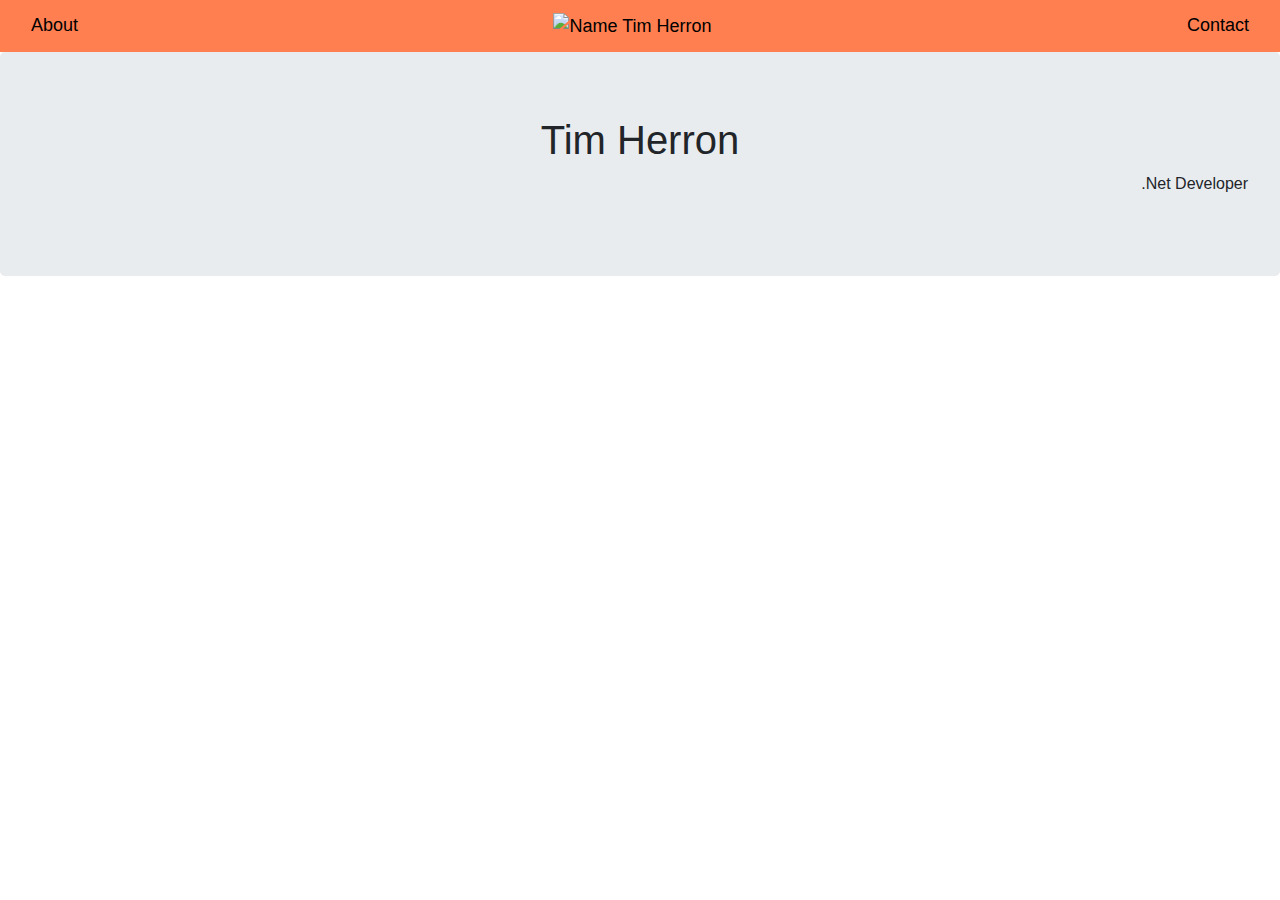
==== index.html @ d228ed91 "initial commit" ====
<!doctype html>
<html lang="en">
    <head>
        <!-- Required meta tags -->
        <meta charset="utf-8">
        <meta
        name="viewport" content="width=device-width, initial-scale=1, shrink-to-fit=no">

        <!-- Bootstrap CSS -->
        <link rel="stylesheet" href="https://stackpath.bootstrapcdn.com/bootstrap/4.5.2/css/bootstrap.min.css" integrity="sha384-JcKb8q3iqJ61gNV9KGb8thSsNjpSL0n8PARn9HuZOnIxN0hoP+VmmDGMN5t9UJ0Z" crossorigin="anonymous">
        <link rel="stylesheet" href="starter.css" type="text/css">

        <title>Tim Herron .Net Developer</title>
    </head>
    <body>
        <nav class="top-nav  sticky-top  py-1">
            <div class="container-fluid d-flex flex-row justify-content-between mx-auto">
                <a href="" class="py-2 px-3  flex-item">About</a>
                <a class="py-2 px-3  flex-item" href="#" aria-label="Tim Herron">
                    <img src="../images/Tim_Herron.svg" alt="Name Tim Herron">
                </a>
                <a href="" class="py-2 px-3  flex-item">Contact</a>
            </div>
        </nav>

        <div class="jumbotron text-center">
            <h1>Tim Herron</h1>
            <p class="text-right">.Net Developer</p>
        </div>


        <!-- Optional JavaScript -->
        <!-- jQuery first, then Popper.js, then Bootstrap JS -->
        <script src="https://code.jquery.com/jquery-3.5.1.slim.min.js" integrity="sha384-DfXdz2htPH0lsSSs5nCTpuj/zy4C+OGpamoFVy38MVBnE+IbbVYUew+OrCXaRkfj" crossorigin="anonymous"></script>
        <script src="https://cdn.jsdelivr.net/npm/popper.js@1.16.1/dist/umd/popper.min.js" integrity="sha384-9/reFTGAW83EW2RDu2S0VKaIzap3H66lZH81PoYlFhbGU+6BZp6G7niu735Sk7lN" crossorigin="anonymous"></script>
        <script src="https://stackpath.bootstrapcdn.com/bootstrap/4.5.2/js/bootstrap.min.js" integrity="sha384-B4gt1jrGC7Jh4AgTPSdUtOBvfO8shuf57BaghqFfPlYxofvL8/KUEfYiJOMMV+rV" crossorigin="anonymous"></script>
    </body>
</html>
---- starter.css ----
.top-nav {
    background-color: coral;
}

.top-nav a{
    color: black;
    text-decoration: none;
    font-size: large;
    font-family: 'Franklin Gothic Medium', 'Arial Narrow', Arial, sans-serif;
    /* background-color: aquamarine; */
  }

.top-nav div {
        width: 100%;
  }

.top-nav a:hover {
    color: #fff;
    background-color: hsla(26, 0%, 72%, 0.7);
    border-radius: 5%;
    text-decoration: none;
    transition: ease-in-out color .35s;
  }
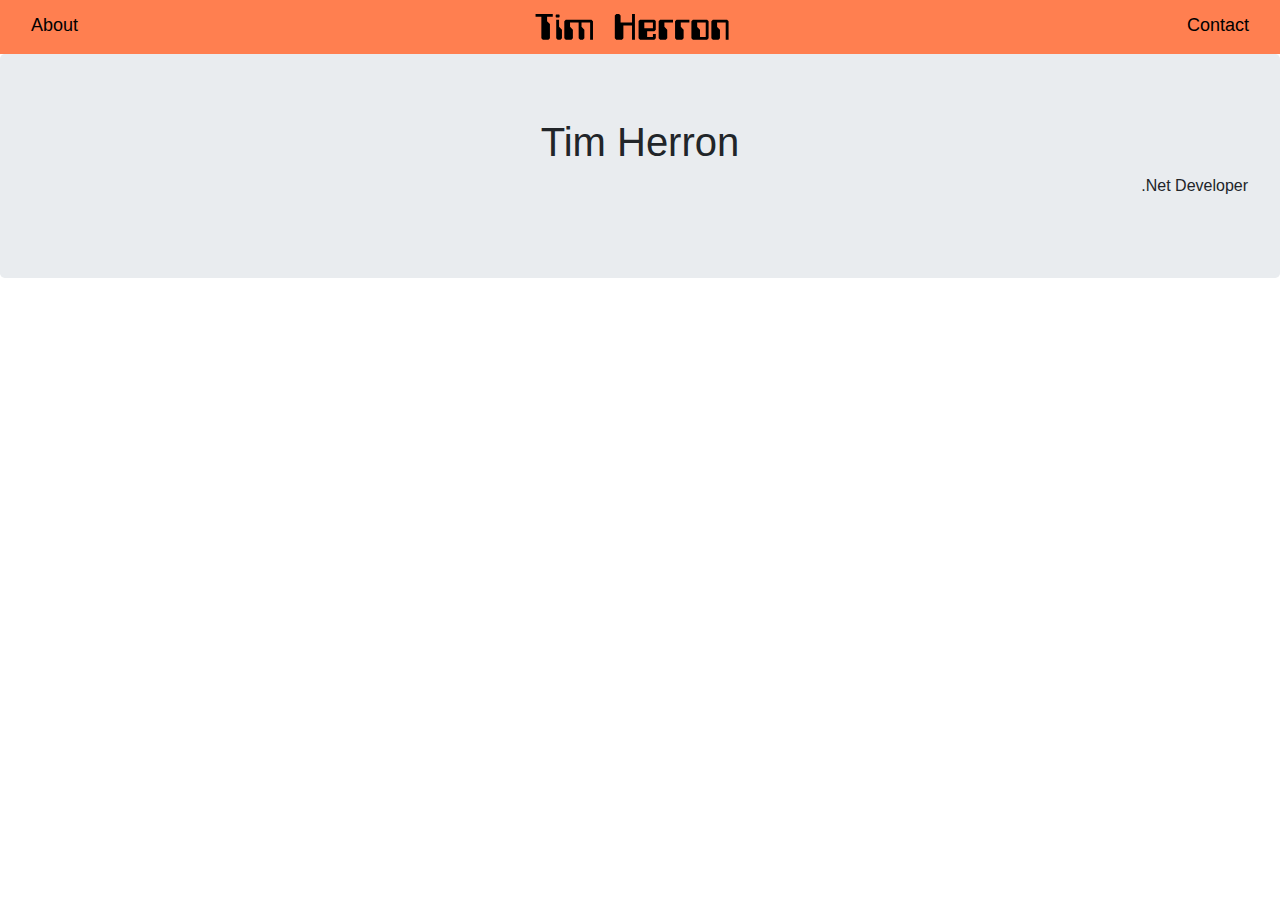
==== commit c83d1dc3: "WIP navbar and jumbotron" ====
--- a/index.html
+++ b/index.html
@@ -17,7 +17,7 @@
             <div class="container-fluid d-flex flex-row justify-content-between mx-auto">
                 <a href="" class="py-2 px-3  flex-item">About</a>
                 <a class="py-2 px-3  flex-item" href="#" aria-label="Tim Herron">
-                    <img src="../images/Tim_Herron.svg" alt="Name Tim Herron">
+                    <img src="images/Tim_Herron.svg" alt="Name Tim Herron">
                 </a>
                 <a href="" class="py-2 px-3  flex-item">Contact</a>
             </div>
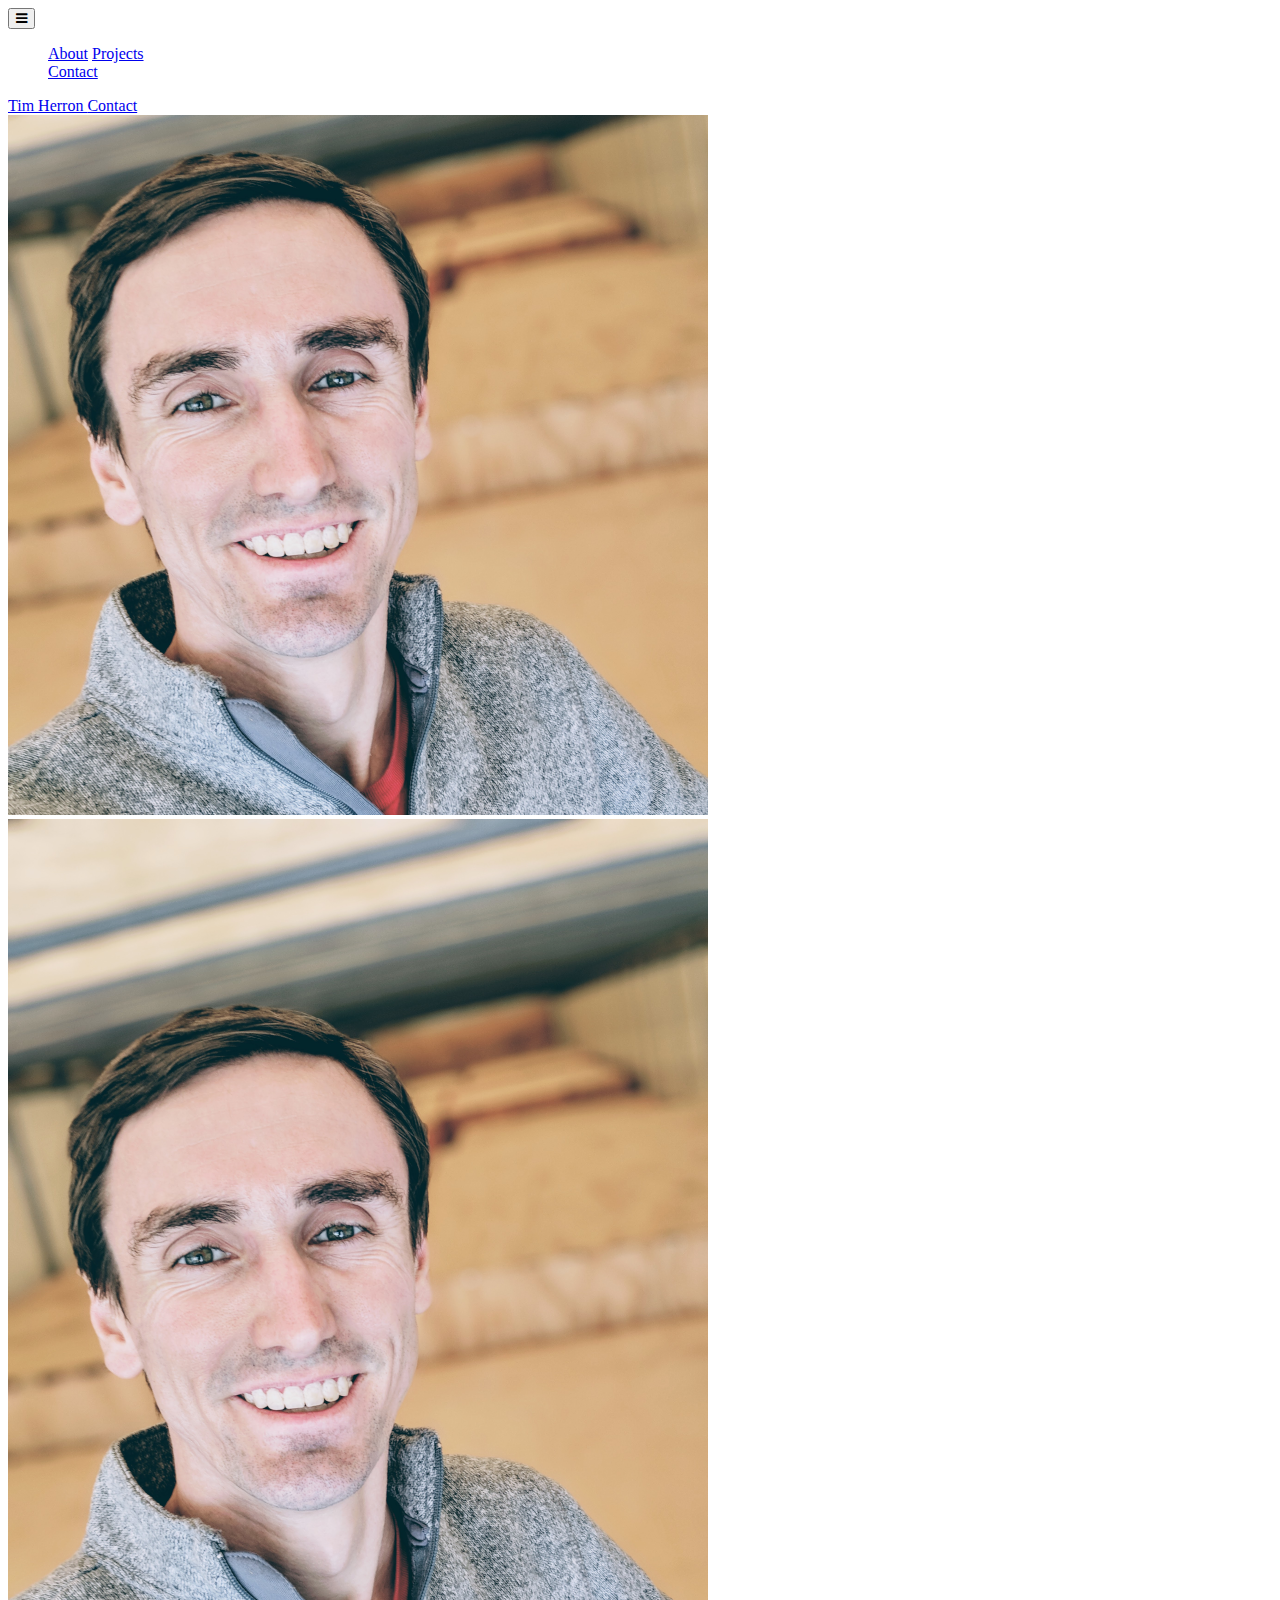
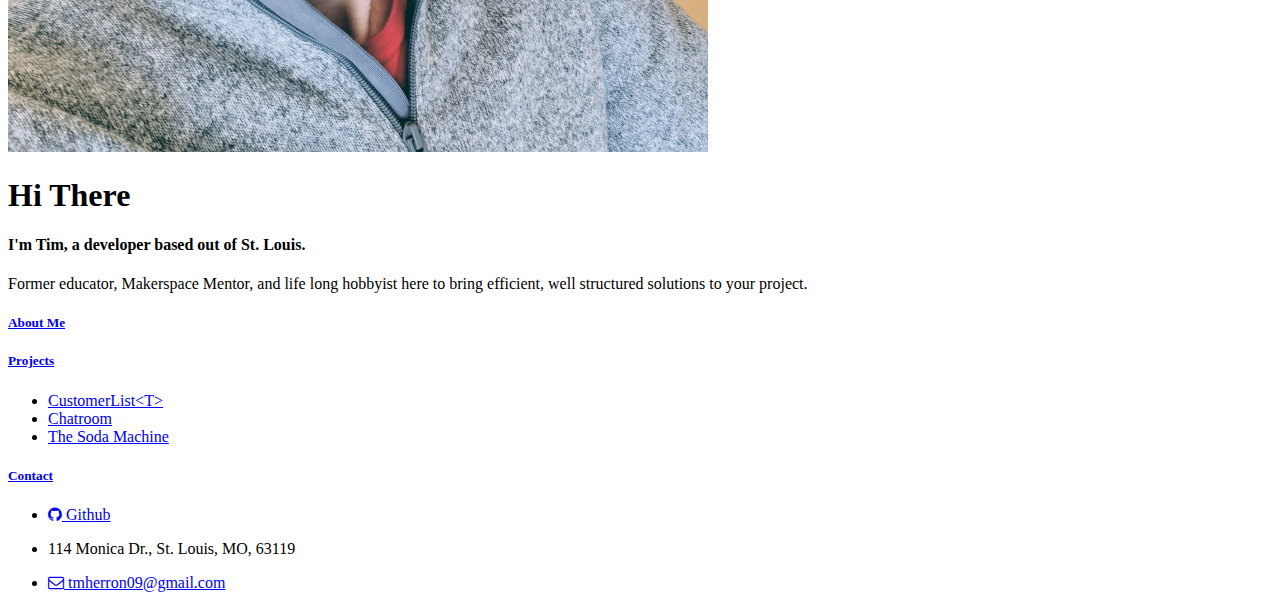
==== commit 79751c37: "Update index.html" ====
--- a/index.html
+++ b/index.html
@@ -1,38 +1,122 @@
-<!doctype html>
-<html lang="en">
-    <head>
-        <!-- Required meta tags -->
-        <meta charset="utf-8">
-        <meta
-        name="viewport" content="width=device-width, initial-scale=1, shrink-to-fit=no">
-
-        <!-- Bootstrap CSS -->
-        <link rel="stylesheet" href="https://stackpath.bootstrapcdn.com/bootstrap/4.5.2/css/bootstrap.min.css" integrity="sha384-JcKb8q3iqJ61gNV9KGb8thSsNjpSL0n8PARn9HuZOnIxN0hoP+VmmDGMN5t9UJ0Z" crossorigin="anonymous">
-        <link rel="stylesheet" href="starter.css" type="text/css">
-
-        <title>Tim Herron .Net Developer</title>
-    </head>
-    <body>
-        <nav class="top-nav  sticky-top  py-1">
-            <div class="container-fluid d-flex flex-row justify-content-between mx-auto">
-                <a href="" class="py-2 px-3  flex-item">About</a>
-                <a class="py-2 px-3  flex-item" href="#" aria-label="Tim Herron">
-                    <img src="images/Tim_Herron.svg" alt="Name Tim Herron">
-                </a>
-                <a href="" class="py-2 px-3  flex-item">Contact</a>
-            </div>
-        </nav>
-
-        <div class="jumbotron text-center">
-            <h1>Tim Herron</h1>
-            <p class="text-right">.Net Developer</p>
-        </div>
-
-
-        <!-- Optional JavaScript -->
-        <!-- jQuery first, then Popper.js, then Bootstrap JS -->
-        <script src="https://code.jquery.com/jquery-3.5.1.slim.min.js" integrity="sha384-DfXdz2htPH0lsSSs5nCTpuj/zy4C+OGpamoFVy38MVBnE+IbbVYUew+OrCXaRkfj" crossorigin="anonymous"></script>
-        <script src="https://cdn.jsdelivr.net/npm/popper.js@1.16.1/dist/umd/popper.min.js" integrity="sha384-9/reFTGAW83EW2RDu2S0VKaIzap3H66lZH81PoYlFhbGU+6BZp6G7niu735Sk7lN" crossorigin="anonymous"></script>
-        <script src="https://stackpath.bootstrapcdn.com/bootstrap/4.5.2/js/bootstrap.min.js" integrity="sha384-B4gt1jrGC7Jh4AgTPSdUtOBvfO8shuf57BaghqFfPlYxofvL8/KUEfYiJOMMV+rV" crossorigin="anonymous"></script>
-    </body>
-</html>
+<!DOCTYPE html>
+<html lang="en">
+    <head>
+        <!-- Required meta tags -->
+        <meta charset="utf-8">
+        <meta
+        name="viewport" content="width=device-width, initial-scale=1, shrink-to-fit=no">
+
+        <!-- Fonts -->
+        <link href="https://fonts.googleapis.com/icon?family=Material+Icons" rel="stylesheet">
+        <link rel='stylesheet' href="https://maxcdn.bootstrapcdn.com/font-awesome/4.7.0/css/font-awesome.min.css">
+        <link href="https://fonts.googleapis.com/css2?family=Mandali&family=Open+Sans&family=Passion+One&display=swap" rel="stylesheet">
+
+
+        <!-- Bootstrap CSS -->
+        <!-- <link rel="stylesheet" href="https://stackpath.bootstrapcdn.com/bootstrap/4.5.2/css/bootstrap.min.css" integrity="sha384-JcKb8q3iqJ61gNV9KGb8thSsNjpSL0n8PARn9HuZOnIxN0hoP+VmmDGMN5t9UJ0Z" crossorigin="anonymous"> -->
+        <link rel="stylesheet" href="css/bootstrap.css" type=“text/css”> <link rel="stylesheet" href="css/styles.css" type=“text/css”>
+        <title>Tim Herron Portfolio</title>
+    </head>
+    <body>
+        <!-- Sticky Nav -->
+        <nav class="navbar navbar-expand-md sticky-top mx-auto py-1 my-nav-bg my-nav-mb" style="overflow: hidden;">
+            <div class="container-fluid d-flex flex-row justify-content-between mx-auto">
+                <button class="navbar-toggler" type="button" data-toggle="collapse" data-target="#navbarSupportedContent">
+                    <i class="fa fa-bars"></i>
+                </button>
+                <div class="py-2 navbar-collapse collapse navbarSupportedContent" id="navbarSupportedContent" style="max-width: 150px;">
+                    <ul class="navbar-nav">
+                        <a href="about.html" class="py-2 px-3 flex-item" style="width: fit-content;">About</a>
+                        <a href="projects.html" class="py-2 px-3 flex-item" style="width: fit-content;">Projects</a>
+                        <a href="contact.html" class="py-2 px-3 flex-item th-nav-contact-menu" style="width: fit-content;">Contact</a>
+                    </ul>
+                </div>
+
+                <a class="flex-item nav-header-text" href="index.html">Tim Herron
+                    <!-- <img src="Tim_Herron.svg" alt="Name Tim Herron" class="img-fluid"> -->
+                </a>
+
+                <a href="contact.html" class="py-2 px-2 flex-item th-nav-contact-right">Contact</a>
+            </div>
+        </nav>
+        <!-- End Sticky Nac -->
+
+        <!-- Intro Card -->
+        <!-- <div class="container-fluid mb-3" style="z-index: -100;"> -->
+            <div class="jumbotron-fluid mb-5" style="z-index: -100;">
+
+            <div class="card intro-card mx-auto my-auto">
+                <div class="row no-gutters">
+                    <div class="col-md-6">
+                        <img src="tmh_portfolio_portrait_cf.png" class="card-img-top h-100 img-fluid img-intro-mobile" alt="...">
+                        <img src="tmh_portfolio_portrait_cf_por.png" class="card-img-top h-100 img-fluid img-intro-lg" alt="...">
+
+                    </div>
+                    <div class="col-md-6">
+                        <div class="card-body d-flex flex-column h-100 justify-content-center" style="max-width: 80%;">
+                            <h1 class="card-title">Hi There</h1>
+                            <h4>I'm Tim, a developer based out of St. Louis.</h4>
+                            <p class="card-text">Former educator, Makerspace Mentor, and life long hobbyist here to bring efficient, well structured solutions to your project.</p>
+                            <!-- <a href="#" class="btn btn-primary">Go somewhere</a> -->
+                        </div>
+                    </div>
+                </div>
+                <!-- <div class="img-neum"></div> -->
+            </div>
+        </div>
+        <!-- End Intro Card -->
+
+        <!-- Footer -->
+        <footer class="jumbotron text-center footer footer-bg" style="margin-bottom:0">
+            <div class="row">
+
+                <div class="col-sm-4 mb-3">
+                    <a href="about.html" alt="About Me">
+                        <h5>About Me</h5>
+                    </a>
+                </div>
+                <div class="col-sm-4">
+                    <a href="projects.html" alt="My Projects">
+                    <h5>Projects</h5>
+                    </a>
+                    <ul class="list-unstyled">
+                        <li class="my-4">
+                            <a class="text-footer" href="comingsoon.html">CustomerList&lt;T&gt;</a>
+                        </li>
+
+                        <li class="my-4">
+                            <a class="text-footer" href="comingsoon.html">Chatroom</a>
+                        </li>
+                        <li class="my-4">
+                            <a class="text-footer" href="comingsoon.html">The Soda Machine</a>
+                        </li>
+                    </ul>
+                </div>
+                <div class="col-sm-4">
+                    <a href="contact.html" alt="Contact page">
+                    <h5 class="my-1">Contact</h5>
+                </a>
+                    <ul class="list-unstyled text-small">
+                        <li class="mt-2">
+                            <a href="https://github.com/tmherron09" alt="Github Link">
+                                <i class="fa fa-github"></i>
+                                Github
+                            </a>
+                        </li>
+                        <li class="mt-2">
+                            <p>114 Monica Dr., St. Louis, MO, 63119</p>
+                        </li>
+                        <li>
+                            <a href="tmherron09@gmail.com" alt="Email tmherron09@gmail.com">
+                                <i class="fa fa-envelope-o"></i>
+                                tmherron09@gmail.com
+                            </a>
+                        </li>
+
+                    </ul>
+                </div>
+            </div>
+        </footer>
+        <!-- End Footer -->
+    </body>
+</html></footer><!-- End Footer --></body></html></div><!-- Optional JavaScript --><!-- jQuery first, then Popper.js, then Bootstrap JS --><script src="https://code.jquery.com/jquery-3.5.1.slim.min.js" integrity="sha384-DfXdz2htPH0lsSSs5nCTpuj/zy4C+OGpamoFVy38MVBnE+IbbVYUew+OrCXaRkfj" crossorigin="anonymous"></script><script src="https://cdn.jsdelivr.net/npm/popper.js@1.16.1/dist/umd/popper.min.js" integrity="sha384-9/reFTGAW83EW2RDu2S0VKaIzap3H66lZH81PoYlFhbGU+6BZp6G7niu735Sk7lN" crossorigin="anonymous"></script><script src="https://stackpath.bootstrapcdn.com/bootstrap/4.5.2/js/bootstrap.min.js" integrity="sha384-B4gt1jrGC7Jh4AgTPSdUtOBvfO8shuf57BaghqFfPlYxofvL8/KUEfYiJOMMV+rV" crossorigin="anonymous"></script></body></html>
--- a/css/styles.css
+++ b/css/styles.css
@@ -0,0 +1,494 @@
+
+
+:root {
+    /* Screen sizes based off bootstrap */
+    --th-media-sm: 576px;
+    --th-media-md: 768px;
+    --th-media-lg: 992px;
+    --th-media-xl: 1200px;
+    /* Header-  header-bg sizes */
+    --th-header-xs: 525px;
+    --th-header-sm: 625px;
+    --th-header-md: 275px;
+    --th-header-lg: 350px;
+    --th-header-xl: 550px;
+}
+
+
+body {
+    font-family: 'Open sans', sans-serif;
+}
+
+/* Colors */
+
+.color-storage {
+    color: #536976;
+    color: #C4D7F2;
+    color: #AFDEDC;
+    color: #91A8A4;
+    color: #776871;
+}
+.color-storage2 {
+    color: #536976;
+    color: #E8C547;
+    color: #CDD1C4;
+    color: #FF8552;
+    color: #E71D36;
+}
+
+html,
+body,
+.container-fluid {
+    width: 100%;
+    height: 100%;
+    margin: 0;
+    padding: 0;
+    color: #000;
+}
+
+a {
+    color: #000;
+}
+
+
+.header-bg {
+    margin-bottom: 50px;
+    width: 100%;
+}
+
+#scroll_icon {
+    position: absolute;
+    top: 0px;
+    width: 100%;
+    height: var(--th-header-xs);
+    background: url('icons_1000_blurred.png') 100px 250px;
+    animation: wind 50s linear infinite;
+    z-index: 0;
+    opacity: .3;
+}
+
+.bg-petrol {
+    position: absolute;
+    top: 0px;
+    width: 100%;
+    height: var(--th-header-xs);
+    /* background: rgb(187,210,197); */
+    background: radial-gradient(circle, rgba(187,210,197,1) 0%, rgba(83,105,118,1) 100%);
+    box-shadow:  0 5px 20px 3px #475964, 
+             0 5px 100px 3px #5f7988;
+}
+.bg-petrol-plain {
+    position: fixed;
+    top: 0px;
+    width: 100%;
+    height: var(--th-media-xs);
+    background-color: #536976;
+}
+
+
+
+@keyframes wind {
+    0% {
+        background-position: 0 200px, 0 300px, 100px 250px;
+        /* mix-blend-mode: luminosity; */
+    }
+    100% {
+        background-position: 1000px 200px, 1200px 300px, 1100px 250px;
+        /* mix-blend-mode: luminosity; */
+    }
+}
+
+
+/* Yohumyan */
+.frame-neumorphism-round{
+    display: flex;
+    flex-direction: row;
+    justify-content: space-around;
+    align-items: center;
+    height: 80px;
+    width: 350px;
+    position: relative;
+     box-shadow:
+     -7px -7px 20px 0px #fff9,
+     -4px -4px 5px 0px #fff9,
+     7px 7px 20px 0px #0002,
+     4px 4px 5px 0px #0001,
+     inset 0px 0px 0px 0px #fff9,
+     inset 0px 0px 0px 0px #0001,
+     inset 0px 0px 0px 0px #fff9,        inset 0px 0px 0px 0px #0001;
+   transition:box-shadow 0.6s cubic-bezier(.79,.21,.06,.81);
+     border-radius: 10px;
+}
+
+
+.main-card-neum-bs {
+    position: absolute;
+    width: 100%;
+    height: 100%;
+    top: 0;
+    left: 0;
+    border-radius: 12px 0% 0% 12px / 12px 0% 0% 12px ;
+    box-shadow:  20px 20px 60px #475964, 
+             -20px -20px 60px #5f7988;
+}
+.main-card-profile-img {
+    border-radius: 12px 12px 0% 0% / 12px 12px 0% 0% ;
+}
+
+
+
+
+@media (min-width: 768px) {
+    .main-card-profile-img {
+        
+        border-radius: 12px 0% 0% 12px / 12px 0% 0% 12px ;
+    }
+ }
+
+ /* .my-sidebar {
+     height: 100%;
+     background-color: #91A8A4;
+
+    box-shadow:  20px 20px 60px #7b8f8b, 
+        -20px -20px 60px #a7c1bd;
+ } */
+
+
+@media screen and (min-width: 576px) {
+
+    #scroll_icon {
+        position: absolute;
+        top: 0px;
+        height: var(--th-header-sm);
+        width: 100%;
+        background: url('icons_1000_blurred.png') 100px 250px;
+        animation: wind 50s linear infinite;
+        z-index: 0;
+        opacity: .3;
+    }
+    
+    .bg-petrol {
+        position: absolute;
+        top: 0px;
+        width: 100%;
+        height: var(--th-header-sm);
+        /* background: rgb(187,210,197); */
+        background: radial-gradient(circle, rgba(187,210,197,1) 0%, rgba(83,105,118,1) 100%);
+    }
+
+}
+
+@media screen and (min-width: 768px) {
+
+    #scroll_icon {
+        position: fixed;
+        top: 0px;
+        height: var(--th-header-md);
+        width: 100%;
+        background: url('icons_1000_blurred.png') 100px 250px;
+        animation: wind 50s linear infinite;
+        z-index: 0;
+        opacity: .3;
+    }
+    
+    .bg-petrol {
+        position: fixed;
+        top: 0px;
+        width: 100%;
+        height: var(--th-header-md);
+        /* background: rgb(187,210,197); */
+        background: radial-gradient(circle, rgba(187,210,197,1) 0%, rgba(83,105,118,1) 100%);
+    }
+    .header-bg {
+        margin-bottom: 50px;
+    }
+}
+@media screen and (min-width: 992px) {
+
+    #scroll_icon {
+        position: fixed;
+        top: 0px;
+        height: var(--th-header-lg);
+        width: 100%;
+        background: url('icons_1000_blurred.png') 100px 250px;
+        animation: wind 50s linear infinite;
+        z-index: 0;
+        opacity: .3;
+    }
+    
+    .bg-petrol {
+        position: fixed;
+        top: 0px;
+        width: 100%;
+        height: var(--th-header-lg);
+        /* background: rgb(187,210,197); */
+        background: radial-gradient(circle, rgba(187,210,197,1) 0%, rgba(83,105,118,1) 100%);
+    }
+    .header-bg {
+        margin-bottom: 50px;
+    }
+}
+
+@media screen and (min-width: 1200px) {
+
+    #scroll_icon {
+        position: fixed;
+        top: 0px;
+        height: var(--th-header-xl);
+        width: 100%;
+        background: url('icons_1000_blurred.png') 100px 250px;
+        animation: wind 50s linear infinite;
+        z-index: 0;
+        opacity: .3;
+    }
+    
+    .bg-petrol {
+        position: fixed;
+        top: 0px;
+        width: 100%;
+        height: var(--th-header-xl);
+        /* background: rgb(187,210,197); */
+        background: radial-gradient(circle, rgba(187,210,197,1) 0%, rgba(83,105,118,1) 100%);
+    }
+    .header-bg {
+        margin-bottom: 50px;
+    }
+}
+
+
+
+
+
+
+/*  Project Restart */
+
+
+/* .intro-card {
+    max-width: 80%;
+    max-height: auto;
+} */
+
+/* .img-intro-lg {
+    max-height: auto;
+} */
+
+
+.card-inner {
+    border-radius:12px;
+    border-style: none;
+    background: #536976;
+    box-shadow:  20px 20px 60px #475964, 
+             -20px -20px 60px #5f7988;
+}
+
+.card-text {
+    color: #555;
+}
+
+
+.my-nav-bg {
+    background: #fad09c;
+    /* background-color: rgba(83,105,118,1); */
+    margin-bottom: 25px;
+    /* box-shadow: inset -20px -20px 60px #5f7988; */
+    color: #000;
+    box-shadow:  0px 10px 20px #d8d8d8;
+}
+
+.my-nav-bg a {
+    color: #000;
+    font-size: 1.2em;
+    font-family: 'Open Sans', sans-serif;
+}
+
+.my-nav-bg a:hover {
+    color: #333;
+    background-color: #fac789;
+    border-radius: 12px;
+    text-decoration: none;
+    transition: ease-in-out color .35s;
+  }
+
+
+  .th-nav-contact-right {
+      margin-right: -10px;
+    width:0;
+    visibility: hidden;
+    cursor: not-allowed;
+  }
+
+  .th-nav-contact-menu {
+    width: auto;
+    visibility: visible;
+    cursor: default;
+  }
+
+  @media screen and (min-width: 768px) {
+    .th-nav-contact-right{
+        width: auto;
+        margin-right: 20px;
+        visibility: visible;
+        cursor: default;
+    }
+    .th-nav-contact-menu {
+         width: 0;
+        visibility: hidden;
+        cursor: not-allowed;
+    } 
+}
+
+
+.nav-header-text {
+    font-family: 'Passion One', cursive !important;
+    font-size: 2em !important;
+}
+
+
+.intro-card {
+    border-style: none;
+    border-radius: 50px;
+    background: linear-gradient(145deg, #ffffff, #fafafa);
+    box-shadow:  20px 20px 20px #d8d8d8, 
+             -20px -20px 20px #ffffff;
+    color: #555;
+    font-family: 'Open Sans', sans-serif;
+}
+.jumbotron-neum {
+    border-radius: 50px;
+    background: linear-gradient(145deg, #ffffff, #fafafa);
+    box-shadow:  20px 20px 20px #d8d8d8, 
+             -20px -20px 20px #ffffff;
+}
+.card-neum {
+    border-style: none;
+    border-radius: 50px;
+    background: linear-gradient(145deg, #ffffff, #fafafa);
+    box-shadow:  20px 20px 20px #d8d8d8, 
+             -20px -20px 20px #ffffff;
+}
+
+.img-neum {
+    position: absolute;
+    top: 0;
+    width: 100%;
+    height: 100%;
+    box-shadow: inset 20px 20px 60px #d8d8d8, 
+            inset -20px -20px 60px #ffffff;
+            border-radius: 50px;
+
+}
+
+.intro-card img {
+    border-radius: 50px 0px 0px 50px;
+}
+
+.intro-card h1 {
+    color: #555;
+    font-family: 'Mandali', sans-serif;
+}
+
+  .img-intro-mobile {
+    display: none;
+  }
+
+  @media (max-width:576px) {
+    .intro-card {
+        max-width: 80%;
+    }
+    .img-intro-lg {
+      display: none;
+    }
+    
+    .img-intro-mobile {
+      display: flex !important;
+    }
+
+    /* .my-nav-mb {
+        margin-bottom: 80px;
+    } */
+    /* ALL my-nav-mb Have been commented out since switching to a jumbotron. */
+}
+  
+  @media (max-width:767px) {
+    .intro-card {
+        max-width: 80%;
+    }
+    .img-intro-lg {
+      display: none;
+    }
+    .img-intro-mobile {
+      display: flex !important;
+    }
+
+    /* .my-nav-mb {
+        margin-bottom: 3vh;
+    } */
+    /* ALL my-nav-mb Have been commented out since switching to a jumbotron. */
+    .intro-card img {
+        border-radius: 50px 50px 0px 00px;
+    }
+
+}
+@media (min-width:768px) {
+    .intro-card {
+        max-width: 80%;
+    }
+
+    /* .my-nav-mb {
+        margin-bottom: 200px;
+    } */
+    /* ALL my-nav-mb Have been commented out since switching to a jumbotron. */
+    .img-intro-lg {
+        display: flex !important;
+      }
+      .img-intro-mobile {
+        display: none;
+      }
+
+}
+
+ @media (min-width: 922px) {
+      .intro-card {
+          max-width: 900px;
+      }
+      .img-intro-mobile {
+        display: none;
+      }
+      /* .my-nav-mb {
+        margin-bottom: 100px;
+    } */
+    /* ALL my-nav-mb Have been commented out since switching to a jumbotron. */
+  } 
+
+
+@media (min-width: 1200x) {
+    .intro-card {
+         max-width: 1100px;
+    }
+    .img-intro-mobile {
+        display: none;
+      }
+} 
+
+
+
+.footer-bg {
+ background-color: #fad09c;
+
+}
+#footer {
+position: absolute;
+  bottom: 0;
+  width: 100%;
+  height: 1rem;
+} 
+
+
+
+/* Coming Soon */
+
+.coming-soon-jumbo {
+    height: 80%;;
+}
+
+/* End Coming Soon */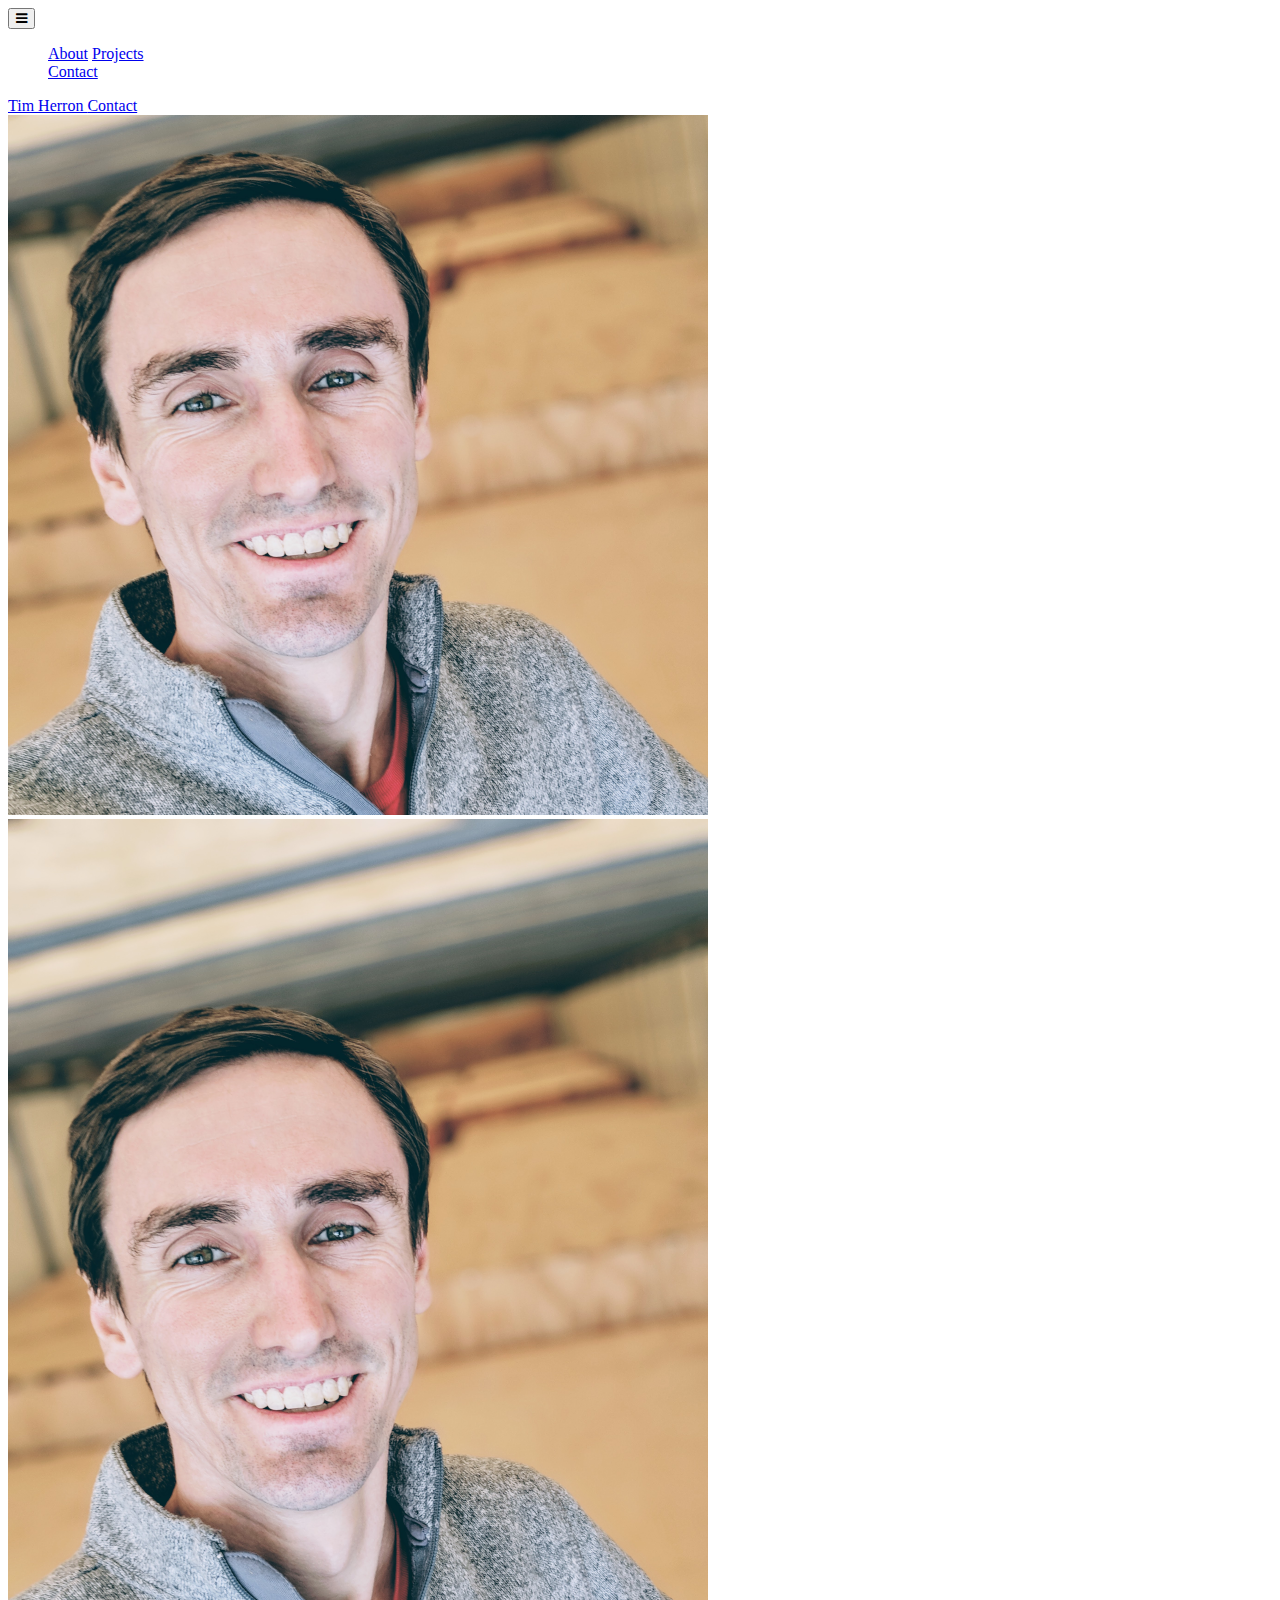
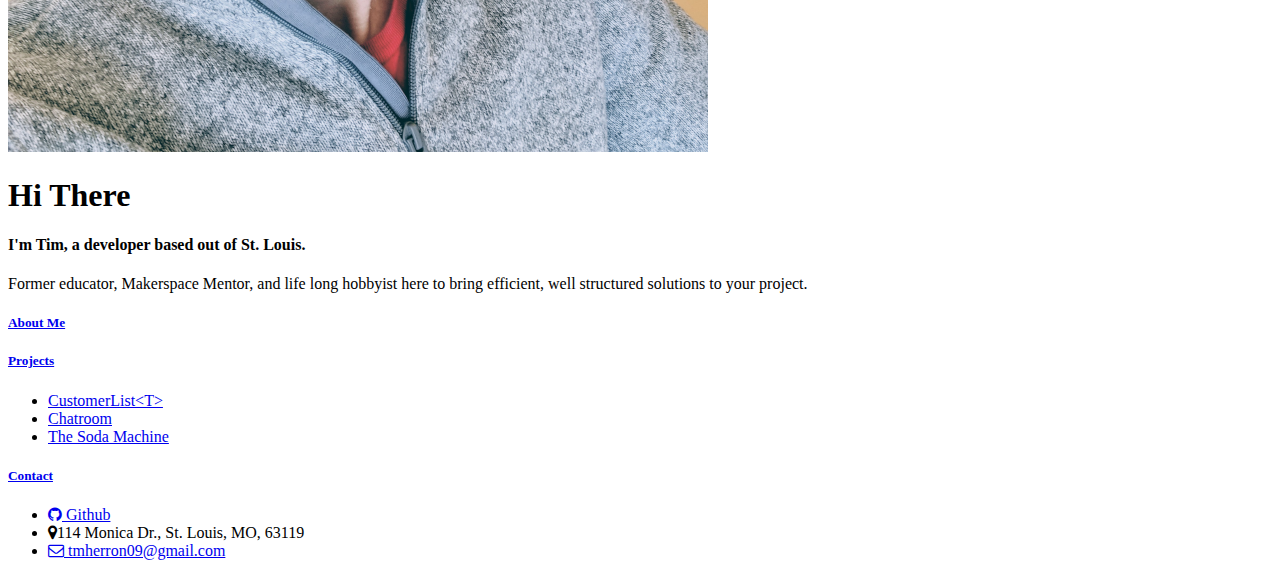
==== commit de39e4b5: "Stable update" ====
--- a/index.html
+++ b/index.html
@@ -104,9 +104,9 @@
                             </a>
                         </li>
                         <li class="mt-2">
-                            <p>114 Monica Dr., St. Louis, MO, 63119</p>
+                            <i class="fa fa-map-marker">114 Monica Dr., St. Louis, MO, 63119</i>
                         </li>
-                        <li>
+                        <li class="mt-2">
                             <a href="tmherron09@gmail.com" alt="Email tmherron09@gmail.com">
                                 <i class="fa fa-envelope-o"></i>
                                 tmherron09@gmail.com
--- a/css/styles.css
+++ b/css/styles.css
@@ -491,4 +491,31 @@
     height: 80%;;
 }
 
-/* End Coming Soon */+/* End Coming Soon */
+
+/*  About */
+.about-bg {
+    background-color: #fafafa;
+    border-radius: 50px;
+    background: linear-gradient(145deg, #ffffff, #fafafa);
+    box-shadow:  20px 20px 20px #d8d8d8, 
+             -20px -20px 20px #ffffff;
+}
+
+.about-para {
+    border-radius: 8px;
+    background: #fafafa;
+    box-shadow:  -5px -5px 10px #dfdfdf, 
+                 5px 5px 10px #ffffff;
+}
+/* End About */
+
+
+/* Contact */
+
+.contact-jumbo {
+    border-radius: 0;
+    width: 320px;
+}
+
+/* End Contact */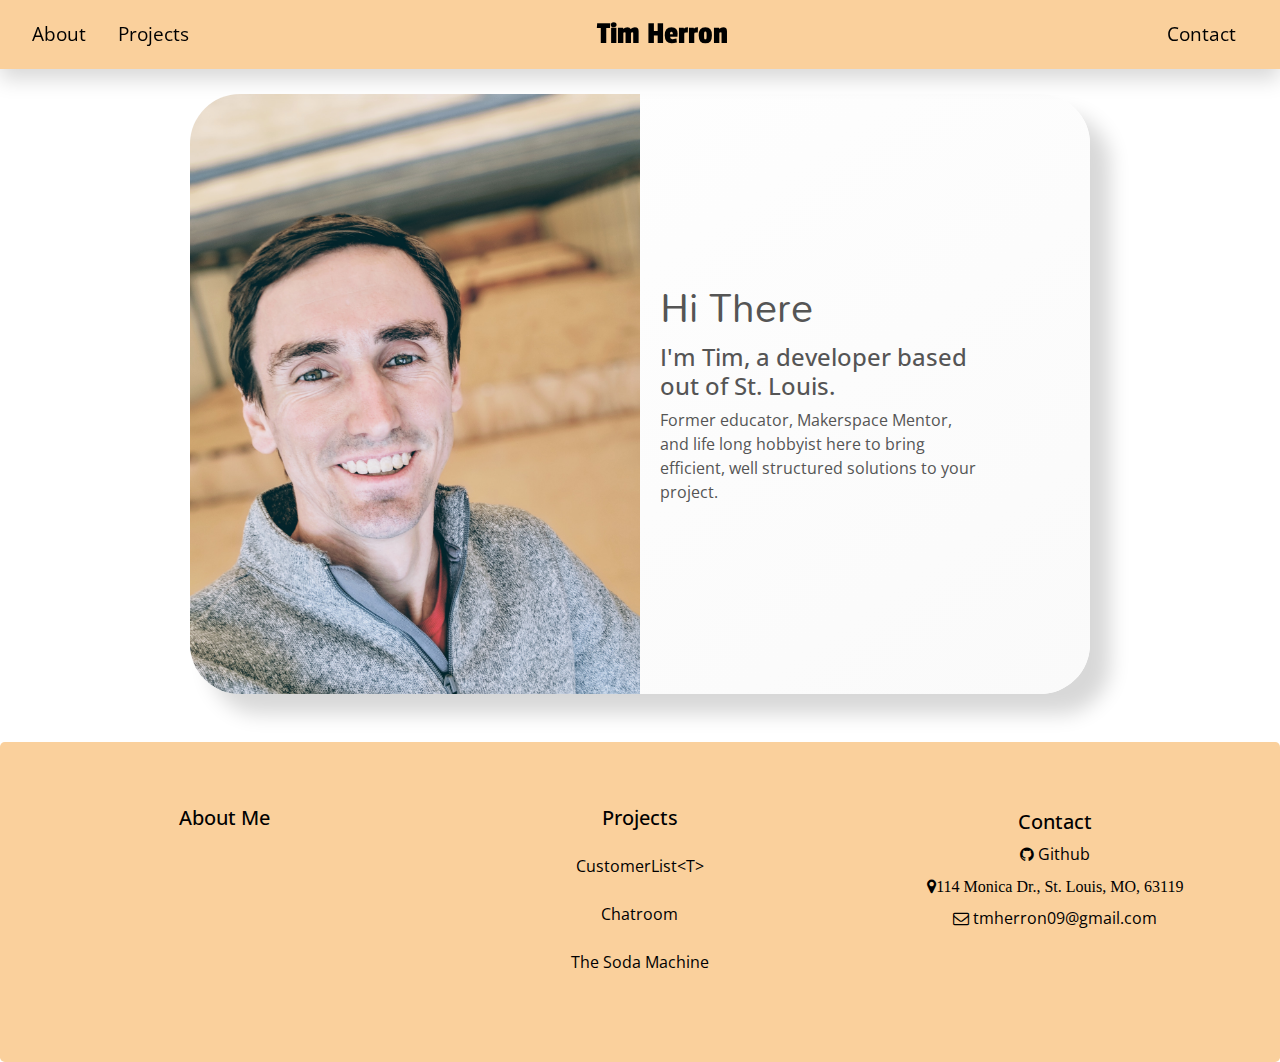
==== commit e5afaf46: "Changed reference to test project" ====
--- a/index.html
+++ b/index.html
@@ -14,7 +14,7 @@
 
         <!-- Bootstrap CSS -->
         <!-- <link rel="stylesheet" href="https://stackpath.bootstrapcdn.com/bootstrap/4.5.2/css/bootstrap.min.css" integrity="sha384-JcKb8q3iqJ61gNV9KGb8thSsNjpSL0n8PARn9HuZOnIxN0hoP+VmmDGMN5t9UJ0Z" crossorigin="anonymous"> -->
-        <link rel="stylesheet" href="css/bootstrap.css" type=“text/css”> <link rel="stylesheet" href="css/styles.css" type=“text/css”>
+        <link rel="stylesheet" href="css/bootstrap.css"> <link rel="stylesheet" href="css/styles.css">
         <title>Tim Herron Portfolio</title>
     </head>
     <body>
